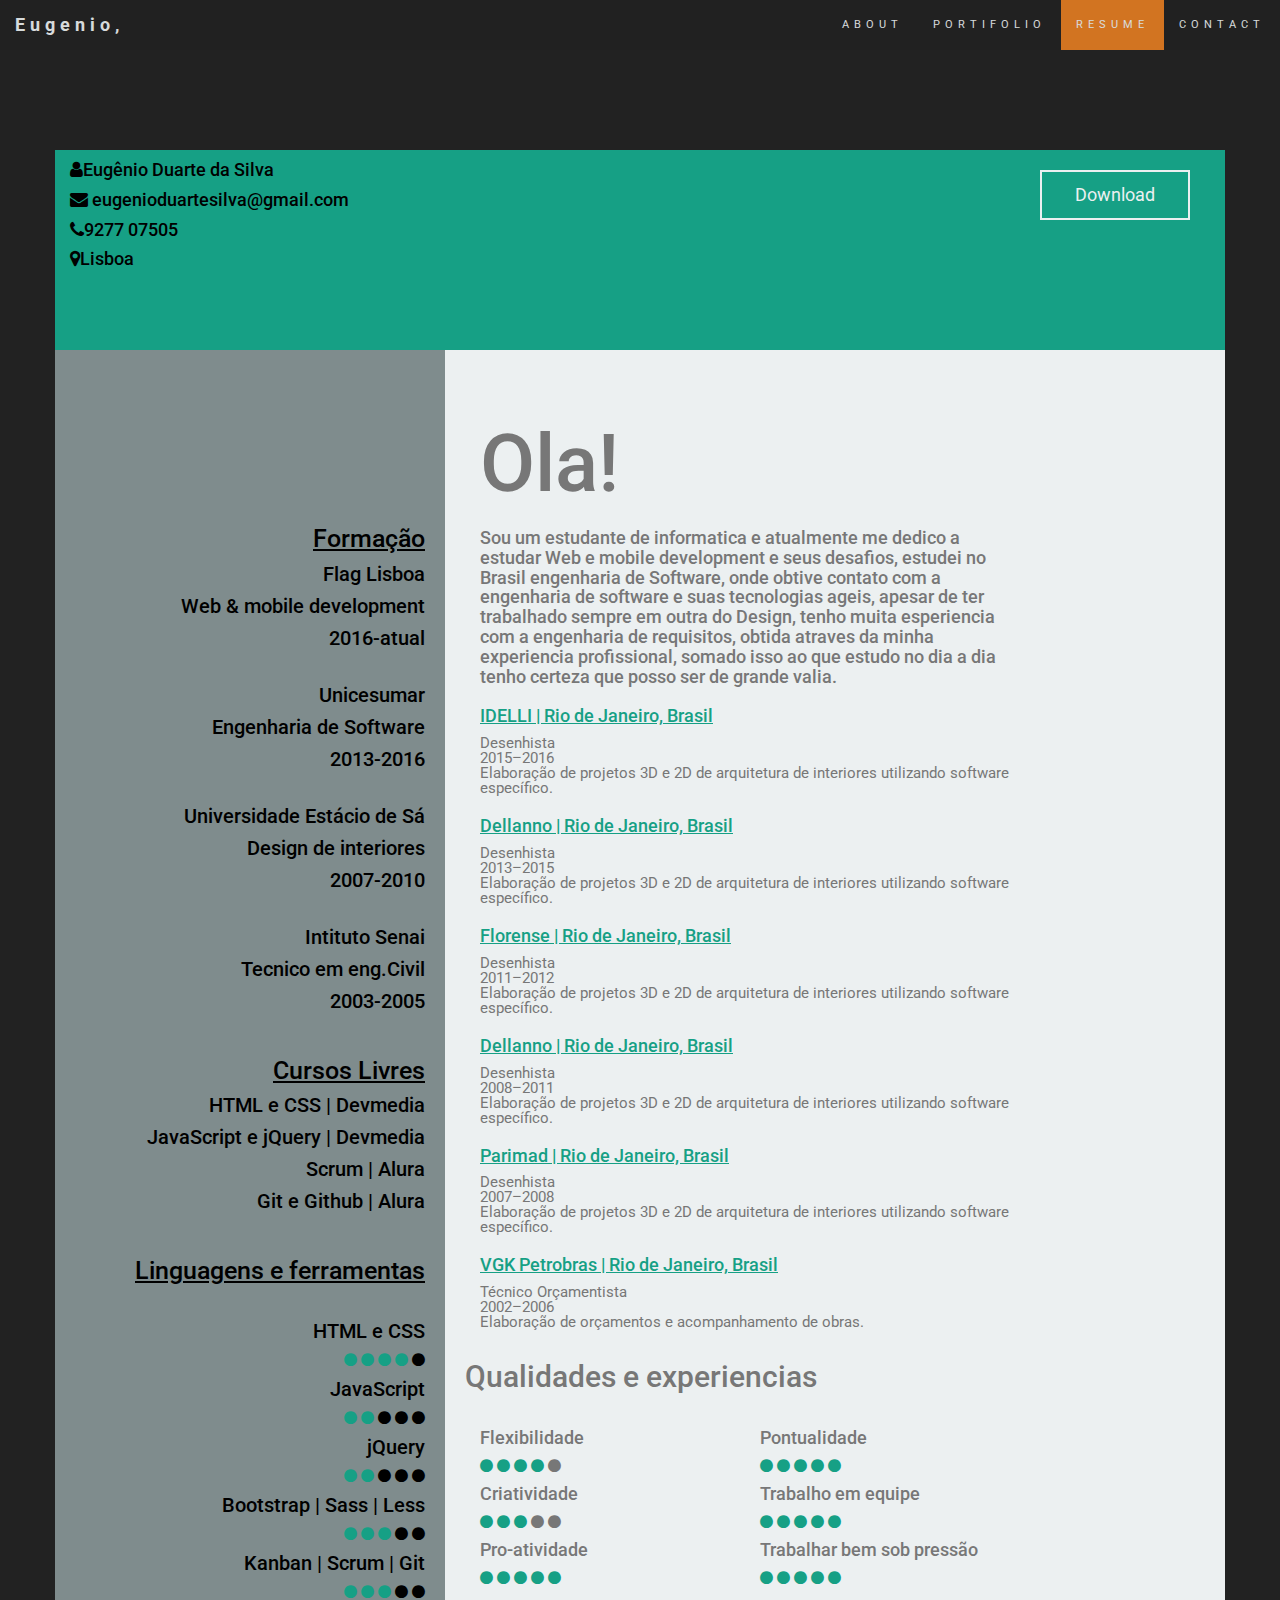
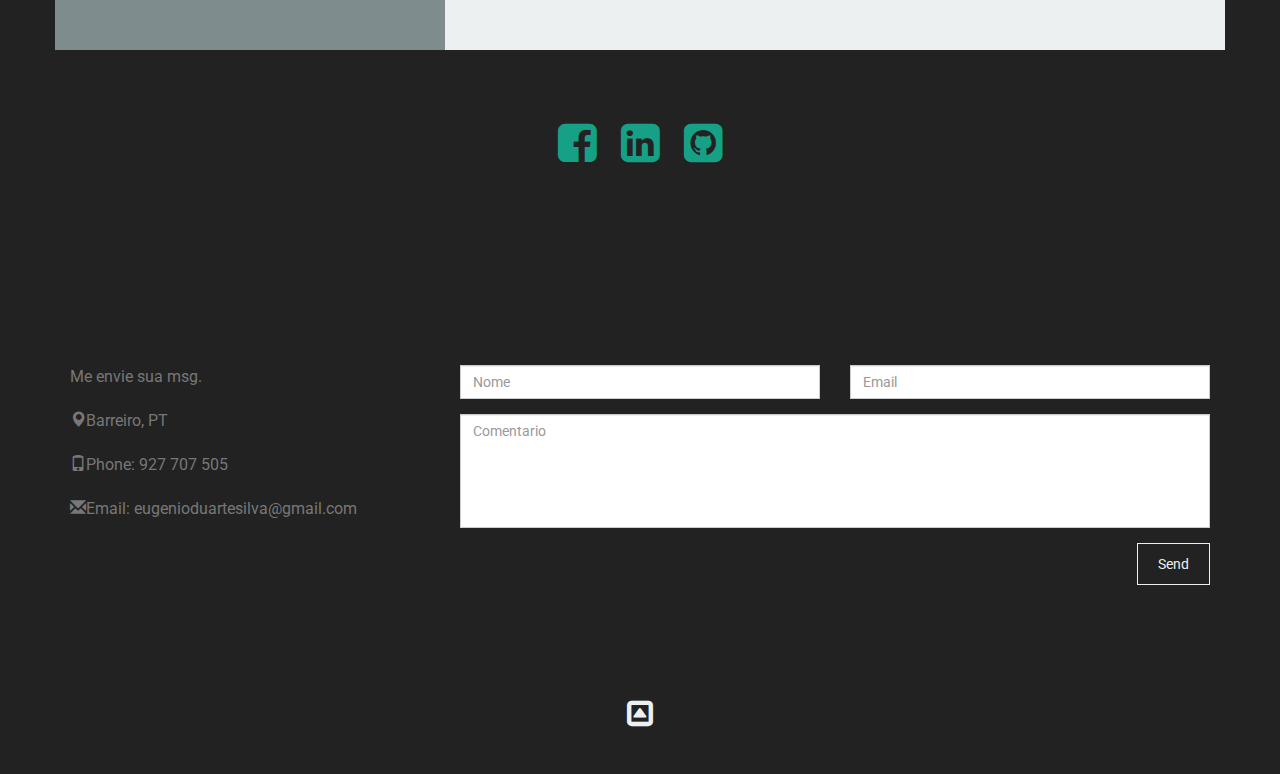
==== resume.html @ 7ef0c40e "Primeiro Commit" ====
<!DOCTYPE html>
<html lang="en">
<head>
  <title>Eugênio | Front-end developer</title>
  <meta charset="utf-8">
  <!-- bootstrap -->
  <meta name="viewport" content="width=device-width, initial-scale=1">
  <link rel="stylesheet" href="https://maxcdn.bootstrapcdn.com/bootstrap/3.3.7/css/bootstrap.min.css">
  <script src="https://ajax.googleapis.com/ajax/libs/jquery/3.1.1/jquery.min.js"></script>
  <script src="https://maxcdn.bootstrapcdn.com/bootstrap/3.3.7/js/bootstrap.min.js"></script>
  <!-- cssprincipal -->
  <link rel="stylesheet" type="text/css" href="css/index.css"> 
  <!-- Glyphicons -->
  <link rel="stylesheet" type="text/css" href="https://maxcdn.bootstrapcdn.com/font-awesome/4.7.0/css/font-awesome.min.css">
  <!-- fonts -->
 <link href="https://fonts.googleapis.com/css?family=Roboto" rel="stylesheet">
</head>
                                                  <!-- inicio do body -->
<body id="myPage" data-spy="scroll" data-target=".navbar" data-offset="50">
                                                  <!-- inicio do nav -->
<nav class="navbar navbar-default navbar-fixed-top">
  <div class="container-fluid">
    <div class="navbar-header">
      <button type="button" class="navbar-toggle" data-toggle="collapse" data-target="#myNavbar">
        <span class="icon-bar"></span>
        <span class="icon-bar"></span>
        <span class="icon-bar"></span>                        
      </button>
      <a class="navbar-brand" href="index.html"><strong>Eugenio,</strong></a>
    </div>
    <div class="collapse navbar-collapse" id="myNavbar">
      <ul class="nav navbar-nav navbar-right">   
        <li><a href="index.html">ABOUT</a></li>
        <li><a href="index.html">PORTIFOLIO</a></li>
        <li><a href="#curriculum">RESUME</a></li>
        <li><a href="#contact">CONTACT</a></li>
      </ul>
    </div>
  </div>
</nav>
                                                              
<!-- inicio do resume --> 

<section class="container" id="curriculum"">
  <div>
<!-- cabeçalho --> 
     <div class="row">
        <div class="col-lg-6 center-block dados">
             <div class=" text-left">
               <h4><i class="fa fa-user" aria-hidden="true"></i>Eugênio Duarte da Silva</h4>
               <h4><i class="fa fa-envelope" aria-hidden="true"></i> eugenioduartesilva@gmail.com</h4>
               <h4><i class="fa fa-phone" aria-hidden="true"></i>9277 07505</h4>
               <h4><i class="fa fa-map-marker" aria-hidden="true"></i>Lisboa</h4>
             </div>
       </div>
       <!-- BTN -->
       <div class="col-lg-6 center-block dados">
           <div class=" text-right">
              <button type="button" class="btn btn-success btn-lg" data-toggle="modal" data-target="#myModal">Download</button>
              <!-- Modal -->
              <div class="modal fade" id="myModal" role="dialog">
                <div class="modal-dialog">
                <!-- Modal content-->
                  <div class="modal-content">
                    <div class="modal-header">
                      <button type="button" class="close" data-dismiss="modal">&times;</button>
                      <h4 class="modal-title"></h4>
                    </div>
                    <div class="modal-body text-center">
                    <h1>Muito Obrigado</h1>
                    </div>
                    <div class="modal-footer">
                    <button type="button" class="btn btn-success" data-dismiss="modal">Close</button>
                    </div>
                  </div>
                </div>
              </div>
           </div>
      </div>
    </div>

<!-- educação --> 

    <div class="row">
        <div class="col-lg-4  text-right formação">
          <div class="formaçãoInterno">
            <div>
              <h2>Formação</h2>
                <ul>
                  <li><h4>Flag Lisboa</h4>
                  <li><h4>Web &amp; mobile development</h4>
                  <li><h4>2016-atual</h4>
                </ul>    
              </div>
              <br>
              <div>
                <ul>
                  <li><h4>Unicesumar</h4>
                  <li><h4>Engenharia de Software</h4>
                  <li><h4>2013-2016</h4>
                </ul>    
              </div>
              <br>
               <div>
                <ul>
                  <li><h4>Universidade Estácio de Sá</h4>
                  <li><h4>Design de interiores</h4>
                  <li><h4>2007-2010</h4>
                </ul>    
              </div>
              <br>
               <div>
                <ul>
                  <li><h4>Intituto Senai</h4>
                  <li><h4>Tecnico em eng.Civil</h4>
                  <li><h4>2003-2005</h4>
                </ul>    
              </div>
            <!-- Cursos --> 
            <br>
            <ul>
              <li><h2>Cursos Livres</h2>
              <li><h4>HTML e CSS | Devmedia</h4>
              <li><h4>JavaScript e jQuery | Devmedia</h4>
              <li><h4>Scrum | Alura</h4>
              <li><h4>Git e Github | Alura</h4>
            </ul>
            <br>
            <div>
              <ul>
                <h2>Linguagens e ferramentas</h2>
                <br>
                <li><h4>HTML e CSS</h4></li>
                  <div class="icons">
                    <i class="fa fa-circle green" aria-hidden="true"></i>
                    <i class="fa fa-circle green" aria-hidden="true"></i>
                    <i class="fa fa-circle green" aria-hidden="true"></i>
                    <i class="fa fa-circle green" aria-hidden="true"></i>
                    <i class="fa fa-circle greenIcon" aria-hidden="true"></i>
                  </div>
                <li><h4>JavaScript</h4></li>
                <div class="icons">
                    <i class="fa fa-circle green" aria-hidden="true"></i>
                    <i class="fa fa-circle green" aria-hidden="true"></i>
                    <i class="fa fa-circle" aria-hidden="true"></i>
                    <i class="fa fa-circle" aria-hidden="true"></i>
                    <i class="fa fa-circle" aria-hidden="true"></i>
                  </div>
                <li><h4>jQuery</h4></li>
                <div class="icons">
                    <i class="fa fa-circle green" aria-hidden="true"></i>
                    <i class="fa fa-circle green" aria-hidden="true"></i>
                    <i class="fa fa-circle" aria-hidden="true"></i>
                    <i class="fa fa-circle" aria-hidden="true"></i>
                    <i class="fa fa-circle" aria-hidden="true"></i>
                  </div>
                <li><h4>Bootstrap | Sass | Less</h4></li>
                <div class="icons">
                    <i class="fa fa-circle green" aria-hidden="true"></i>
                    <i class="fa fa-circle green" aria-hidden="true"></i>
                    <i class="fa fa-circle green" aria-hidden="true"></i>
                    <i class="fa fa-circle" aria-hidden="true"></i>
                    <i class="fa fa-circle" aria-hidden="true"></i>
                  </div>
                <li><h4>Kanban | Scrum | Git</h4></li>
                <div class="icons">
                    <i class="fa fa-circle green" aria-hidden="true"></i>
                    <i class="fa fa-circle green" aria-hidden="true"></i>
                    <i class="fa fa-circle green" aria-hidden="true"></i>
                    <i class="fa fa-circle" aria-hidden="true"></i>
                    <i class="fa fa-circle" aria-hidden="true"></i>
                  </div>
              </ul>
            </div>
          </div>
        </div>

<!-- experiencia profissional--> 

        <div class="col-lg-8 text-left empresa">
          <div class="empresaInterna">
            <div>
              <h1>Ola!<h1>
              <h4>
               Sou um estudante de informatica e atualmente me dedico a estudar Web e mobile development e seus desafios, estudei no Brasil engenharia de Software, onde obtive contato com a engenharia de software e suas tecnologias ageis, apesar de ter trabalhado sempre em outra do Design, tenho muita esperiencia com a engenharia de requisitos, obtida atraves da minha experiencia profissional, somado isso ao que estudo no dia a dia tenho certeza que posso ser de grande valia.
              </h4>
            </div>

            <div class="exp">
              <ul>
                <li><h4><a href="http://www.idelli.com.br/" target="blank">IDELLI | Rio de Janeiro, Brasil</a></h4>
                <li class="curso">Desenhista</li>
                <li class="date">2015–2016</li>
                <li class="curso">Elaboração de projetos 3D e 2D de arquitetura de interiores utilizando software específico.</li>
              </ul>
              <ul>
                <li><h4><a href="http://www.dellanno.com.br/" target="blank">Dellanno | Rio de Janeiro, Brasil</a></h4>
                <li class="curso">Desenhista</li>
                <li class="date">2013–2015</li>
                <li class="curso">Elaboração de projetos 3D e 2D de arquitetura de interiores utilizando software específico.</li>
              </ul>
              <ul>
                <li><h4><a href="http://www.florense.com.br/" target="blank">Florense | Rio de Janeiro, Brasil</a></h4>
                <li class="curso">Desenhista</li>
                <li class="date">2011–2012</li>
                <li class="curso">Elaboração de projetos 3D e 2D de arquitetura de interiores utilizando software específico.</li>
              </ul>
              <ul>
                <li><h4><a href="http://www.dellanno.com.br/" target="blank">Dellanno | Rio de Janeiro, Brasil</a></h4>
                <li class="curso">Desenhista</li>
                <li class="date">2008–2011</li>
                <li class="curso">Elaboração de projetos 3D e 2D de arquitetura de interiores utilizando software específico.</li>
              </ul>
              <ul>
                <li><h4><a href="#" target="blank">Parimad | Rio de Janeiro, Brasil</a></h4>
                <li class="curso">Desenhista</li>
                <li class="date">2007–2008</li>
                <li class="curso">Elaboração de projetos 3D e 2D de arquitetura de interiores utilizando software específico.</li>
              </ul>
               <ul>
                <li><h4><a href="http://www.vgk.com.br/" target="blank">VGK Petrobras | Rio de Janeiro, Brasil</a></h4>
                <li class="curso">Técnico Orçamentista</li>
                <li class="date">2002–2006</li>
                <li>Elaboração de orçamentos e acompanhamento de obras.</li>
              </ul>
            </div>
            <div class="row">
              <ul>
                <li><h2>Qualidades e experiencias</h2></li>
                <br>
                <div class="col-lg-6">
                  <li><h4>Flexibilidade</h4></li>
                  <div class="icons">
                      <i class="fa fa-circle green" aria-hidden="true"></i>
                      <i class="fa fa-circle green" aria-hidden="true"></i>
                      <i class="fa fa-circle green" aria-hidden="true"></i>
                      <i class="fa fa-circle green" aria-hidden="true"></i>
                      <i class="fa fa-circle" aria-hidden="true"></i>
                    </div>
                  <li><h4>Criatividade</h4></li>
                  <div class="icons">
                      <i class="fa fa-circle green" aria-hidden="true"></i>
                      <i class="fa fa-circle green" aria-hidden="true"></i>
                      <i class="fa fa-circle green" aria-hidden="true"></i>
                      <i class="fa fa-circle" aria-hidden="true"></i>
                      <i class="fa fa-circle" aria-hidden="true"></i>
                    </div>
                  <li><h4>Pro-atividade</h4></li>
                  <div class="icons">
                      <i class="fa fa-circle green" aria-hidden="true"></i>
                      <i class="fa fa-circle green" aria-hidden="true"></i>
                      <i class="fa fa-circle green" aria-hidden="true"></i>
                      <i class="fa fa-circle green" aria-hidden="true"></i>
                      <i class="fa fa-circle green" aria-hidden="true"></i>
                    </div>
                </div>
                <div class="col-lg-6">
                  <li><h4>Pontualidade</h4></li>
                  <div class="icons">
                      <i class="fa fa-circle green" aria-hidden="true"></i>
                      <i class="fa fa-circle green" aria-hidden="true"></i>
                      <i class="fa fa-circle green" aria-hidden="true"></i>
                      <i class="fa fa-circle green" aria-hidden="true"></i>
                      <i class="fa fa-circle green" aria-hidden="true"></i>
                    </div>
                  <li><h4>Trabalho em equipe</h4></li>
                  <div class="icons">
                      <i class="fa fa-circle green" aria-hidden="true"></i>
                      <i class="fa fa-circle green" aria-hidden="true"></i>
                      <i class="fa fa-circle green" aria-hidden="true"></i>
                      <i class="fa fa-circle green" aria-hidden="true"></i>
                      <i class="fa fa-circle green" aria-hidden="true"></i>
                    </div>
                  <li><h4>Trabalhar bem sob pressão</h4></li>
                  <div class="icons">
                      <i class="fa fa-circle green" aria-hidden="true"></i>
                      <i class="fa fa-circle green" aria-hidden="true"></i>
                      <i class="fa fa-circle green" aria-hidden="true"></i>
                      <i class="fa fa-circle green" aria-hidden="true"></i>
                      <i class="fa fa-circle green" aria-hidden="true"></i>
                    </div>
                </div>
              </ul>
            </div>
          </div>
        </div>   
</section>
<!-- botões sociais --> 
        <div class="container-fluid text-center">
          <div class="socialBtnResume">
            <a href="https://www.facebook.com/eugenio.d.dasilva"><i class="fa fa-facebook-square fa-3x" aria-hidden="true"></i></a>
            <a href="https://www.linkedin.com/in/eug%C3%AAnio-duarte-86737b53?trk=nav_responsive_tab_profile"><i class="fa fa-linkedin-square fa-3x" aria-hidden="true"></i></a>
            <a href="https://github.com/eugenioduarte"><i class="fa fa-github-square fa-3x" aria-hidden="true"></i></a>
          </div>
        </div>

<!-- Contactos -->
<div id="contact" class="container">
  <div class="row">
    <div class="col-md-4">
      <p>Me envie sua msg.</p>
      <p><span class="glyphicon glyphicon-map-marker"></span>Barreiro, PT</p>
      <p><span class="glyphicon glyphicon-phone"></span>Phone: 927 707 505</p>
      <p><span class="glyphicon glyphicon-envelope"></span>Email: eugenioduartesilva@gmail.com</p>
    </div>
    <div class="col-md-8">
      <div class="row">
        <div class="col-sm-6 form-group">
          <input class="form-control" id="name" name="name" placeholder="Nome" type="text" required>
        </div>
        <div class="col-sm-6 form-group">
          <input class="form-control" id="email" name="email" placeholder="Email" type="email" required>
        </div>
      </div>
      <textarea class="form-control" id="comments" name="comments" placeholder="Comentario" rows="5"></textarea>
      <br>
      <div class="row">
        <div class="col-md-12 form-group">
          <button class="btn pull-right" type="submit">Send</button>
        </div>
      </div>
    </div>
  </div>
  <br>
</div>
                                             <!-- Footer -->
<footer class="text-center">
  <a class="up-arrow" href="#myPage" data-toggle="tooltip" title="PARA CIMA E AVANTE">
    <span class="glyphicon"><i class="fa fa-caret-square-o-up fa-2x" aria-hidden="true"></i></span>
  </a><br><br>
</footer>
                                             <!-- navbar e nav -->
<script>
$(document).ready(function(){
  // Add smooth scrolling to all links in navbar + footer link
  $(".navbar a, footer a[href='#myPage']").on('click', function(event) {
    // Make sure this.hash has a value before overriding default behavior
    if (this.hash !== "") {
      // Prevent default anchor click behavior
      event.preventDefault();

      // Store hash
      var hash = this.hash;

      // Using jQuery's animate() method to add smooth page scroll
      // The optional number (900) specifies the number of milliseconds it takes to scroll to the specified area
      $('html, body').animate({
        scrollTop: $(hash).offset().top
      }, 900, function(){
   
        // Add hash (#) to URL when done scrolling (default click behavior)
        window.location.hash = hash;
      });
    } // End if
  });
  
  $(window).scroll(function() {
    $(".slideanim").each(function(){
      var pos = $(this).offset().top;

      var winTop = $(window).scrollTop();
        if (pos < winTop + 500) {
          $(this).addClass("slide");
        }
    });
  });
})

</script>
</body>
</html>
---- css/index.css ----
body {
      font: 400 15px/1.0 Roboto, sans-serif;
      color: #777;
      margin: 0rem;
      min-height: 100vh;
      background-color: #222;
      height: 100%;
      width: 100%;
  } 
h1,
h2,
h3,
h4,
h5,
h6 {
  font-family: 'Roboto', sans-serif;
}
p {
  font-size: 16px;
  line-height: 1.5;
  margin-bottom: 20px;
}
.slideanim {visibility:hidden;}
  .slide {
      animation-name: slide;
      -webkit-animation-name: slide;
      animation-duration: 1s;
      -webkit-animation-duration: 1s;
      visibility: visible;
  }
  @keyframes slide {
    0% {
      opacity: 0;
      transform: translateY(70%);
    } 
    100% {
      opacity: 1;
      transform: translateY(0%);
    }
  }
  @-webkit-keyframes slide {
    0% {
      opacity: 0;
      -webkit-transform: translateY(70%);
    } 
    100% {
      opacity: 1;
      -webkit-transform: translateY(0%);
    }
  }
/* -------------------------------------------------------navbar*/
.navbar {
      font-family: 'Roboto', sans-serif;
      margin-bottom: 0;
      background-color: #222;
      border: 0;
      font-size: 11px !important;
      letter-spacing: 5px;
      opacity: 0.9;
  }
  .navbar li a, .navbar .navbar-brand { 
      color: #ecf0f1 !important;
  }
  .navbar-nav li a:hover {
      color: #e67e22 !important;
  }
  .navbar-nav li.active a {
      color: #ecf0f1 !important;
      background-color: #e67e22 !important;
  }
  .navbar-default .navbar-toggle {
      border-color: transparent;
  }
  .open .dropdown-toggle {
      color: #ecf0f1;
      background-color: #555 !important;
  }
  .dropdown-menu li a {
      color: #000 !important;
  }
  .dropdown-menu li a:hover {
      background-color: #e67e22 !important;
  }

  /* -------------------------------------------------------intro*/

  .myPage{
  display: table;
  width: 100%;
  height: auto;
  padding: 250px 0;
  text-align: center;
  -webkit-background-size: cover;
  -moz-background-size: cover;
  background-size: cover;
  -o-background-size: cover;
  }

 .hello{
    font-size: 70px;
    font-family: 'Roboto', sans-serif;
    color: #ecf0f1;
    padding-left: 20px;
  }
  #efect{
    position: relative;
    
  }
/* -------------------------------------------------------apresentação*/
.apresentacaoEnfa{
  font-family: 'Roboto', sans-serif;
  font-size: 35px;
}
  #sobre{
    background-color:#222;
    padding-top: 10px;
    padding-bottom: 20px;
    font-family: 'Roboto', sans-serif;
    word-spacing: 5px;
  }
  .about{
      padding-top: 50px;
      padding-bottom: 10px;
    }

  .socialBtn a{
    display: inline-block;
    text-decoration: none;
    color: #ecf0f1;
    padding: 20px 10px 0px 10px;
  }

  .socialBtn a:hover{
    text-decoration: none;
    color: #e67e22;
  }

  .apresentacao{
    font-size: 20px;
    line-height: 100%;
    word-spacing: 
  }
  
/* -------------------------------------------------------projectos*/
img{
  width: 600px;
  height: 300px;
  overflow: hidden;
}
#portfolio{
  padding-top: 50px;
  background-color: #222;
}

.portfolio-box {
  position: relative;
  display: block;
  max-width: 650px;
  margin: 0 auto;
}
.portfolio-box .portfolio-box-caption {
  color: #ecf0f1;
  opacity: 0;
  display: block;
  background:rgba(230, 126, 34,0.8);
  position: absolute;
  bottom: 0;
  text-align: center;
  width: 100%;
  height: 100%;
  -webkit-transition: all 0.35s;
  -moz-transition: all 0.35s;
  transition: all 0.35s;
}
.portfolio-box .portfolio-box-caption .portfolio-box-caption-content {
  width: 100%;
  text-align: center;
  position: absolute;
  top: 50%;
  transform: translateY(-50%);
}
.portfolio-box .portfolio-box-caption .portfolio-box-caption-content .project-category,
.portfolio-box .portfolio-box-caption .portfolio-box-caption-content .project-name {
  font-family: 'Open Sans', 'Helvetica Neue', Arial, sans-serif;
  padding: 0 15px;
}
.portfolio-box .portfolio-box-caption .portfolio-box-caption-content .project-category {
  text-transform: uppercase;
  font-weight: 600;
  font-size: 14px;
}
.portfolio-box .portfolio-box-caption .portfolio-box-caption-content .project-name {
  font-size: 18px;
}
.portfolio-box:hover .portfolio-box-caption {
  opacity: 1;
}
.portfolio-box:focus {
  outline: none;
}
@media (min-width: 768px) {
  .portfolio-box .portfolio-box-caption .portfolio-box-caption-content .project-category {
    font-size: 16px;
  }
  .portfolio-box .portfolio-box-caption .portfolio-box-caption-content .project-name {
    font-size: 22px;
  }
}
.call-to-action h2 {
  margin: 0 auto 20px;
}
.text-primary {
  color: #e67e22;
}
.no-gutter > [class*='col-'] {
  padding-right: 0;
  padding-left: 0;
}

  /* -------------------------------------------------------map /contacto*/
 .container {
      padding-top: 150px;
      padding-bottom: 50px;
  }
  
 .thumbnail {
      padding: 0 0 15px 0;
      border: none;
      border-radius: 0;
  }
  .thumbnail p {
      margin-top: 15px;
      color: #555;
  }
  .btn {
      padding: 10px 20px;
      background-color: #222;
      border-color: #ecf0f1;
      color: #ecf0f1;
      border-radius: 0;
      transition: .2s;
  }
  .btn:hover, .btn:focus {
      border: 1px solid #333;
      background-color: #e67e22;
      color: #000;
  }

  .nav-tabs li a {
      color: #777;
  }
  #googleMap {
      width: 100%;
      height: 400px;
      -webkit-filter: grayscale(100%);
      filter: grayscale(100%);
  } 
  /* -------------------------------------------------------efeito*/
  #canvas{
  position: absolute;
  display: block;
  top: 0;
  left: 0;
  z-index: -1;
  padding-bottom: 50px;
  }
  /* -------------------------------------------------------footer*/
 footer {
      color: #ecf0f1;
      padding: 32px;
  }
  footer a {
      color: #ecf0f1;
      width: 50px;
  }
  footer a:hover {
      color: #e67e22;
      text-decoration: none;
  }  
  .form-control {
      border-radius: 0;
  }
  textarea {
      resize: none;
  }



/* -------------------------------------------------Pag. do resume*/   
/* ------------------------------------------------- cabeçalho*/
.dados {
    background-color: rgba(22, 160, 133,1.0);
    width: 585px;
    height: 200px;
    color: black;
    font-family: 'Roboto', sans-serif;
}
.btn-success{
  background-color: #16a085;
  margin-top: 20px;
  margin-right: 20px;
  border: solid 2px rgba(236, 240, 241,1.0);
  color: rgba(236, 240, 241,1.0);
  width: 150px;
  height: 50px;
}
.btn-success:hover{
  background-color: rgba(236, 240, 241,1.0);
  border: solid 2px rgba(236, 240, 241,1.0);
  color: #16a085;
}
/* -------------------------------------------------Pag. da formação*/
  ul{
    display: block;
    list-style-type: none;
    padding: 0;
  }
  .formação{
    background-color: rgba(127, 140, 141,1.0);
    color: black;
    height: 1300px;
  }
  .formaçãoInterno{
    padding-top: 155px;
    padding-right: 5px;
    padding-bottom: 50px;
  }
  .formaçãoInterno h4{
    font-size: 20px;
    padding-bottom: 0px;
  }
  .formação h2{
    font-size: 25px;
    padding-bottom: 0px;
    text-decoration: underline;
  }
/* -------------------------------------------------Pag. da experiencia*/
  .empresa{
    background-color: rgba(236, 240, 241,1.0);
    height: 1300px;
  }
  .empresaInterna h1{
    font-size: 80px;
  }
  .empresaInterna{
    padding: 50px 200px 20px 20px;
  }
  .socialBtnResume{
    margin: 0 auto;
  }
  .socialBtnResume a{
    display: inline-block;
    text-decoration: none;
    color: #16a085;
    padding: 20px 10px 50px 10px;
  }
  .socialBtnResume a:hover{
    text-decoration: none;
    color: #e67e22;
  }

  .exp li h4{
    padding-top: 10px;
  }
  .exp a{
    color: #16a085;
    text-decoration: underline;
  }
  .icons i{
    color: #black;
  }
  .green{ 
    color: #16a085;
  }
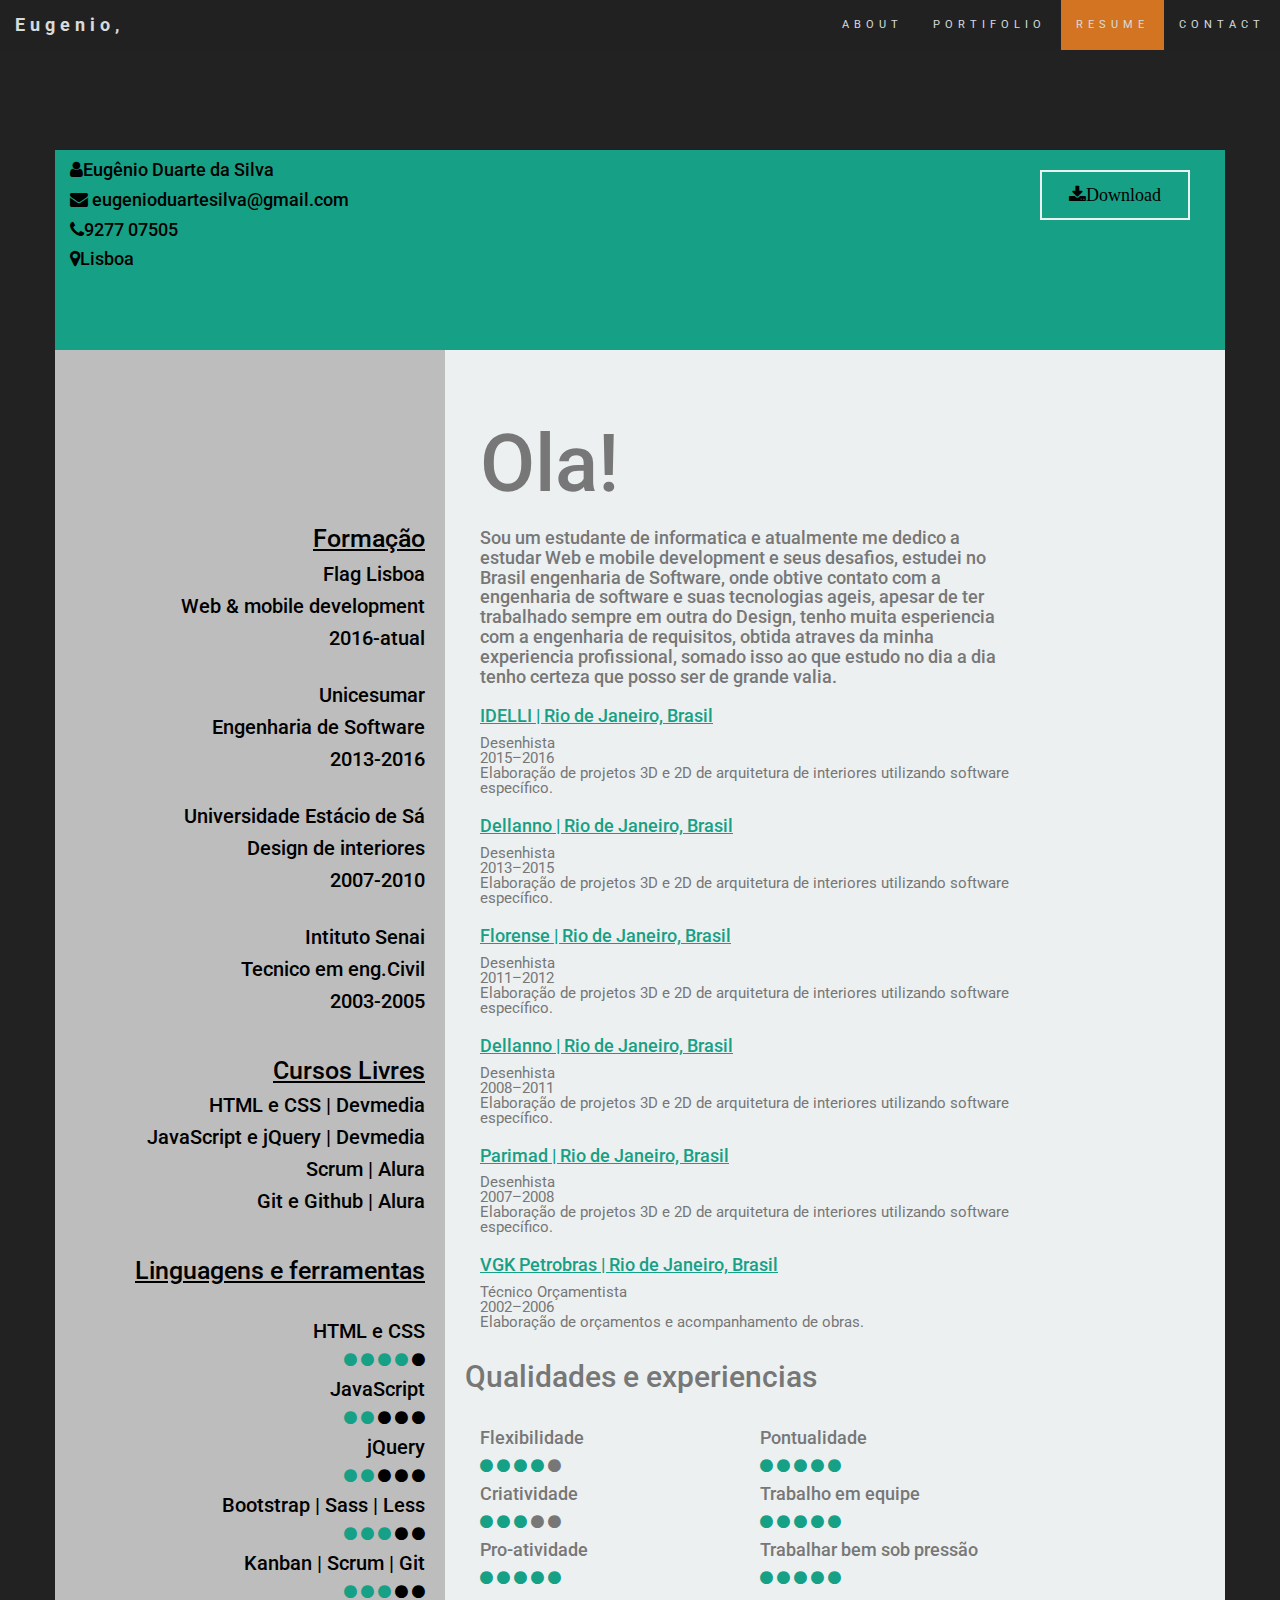
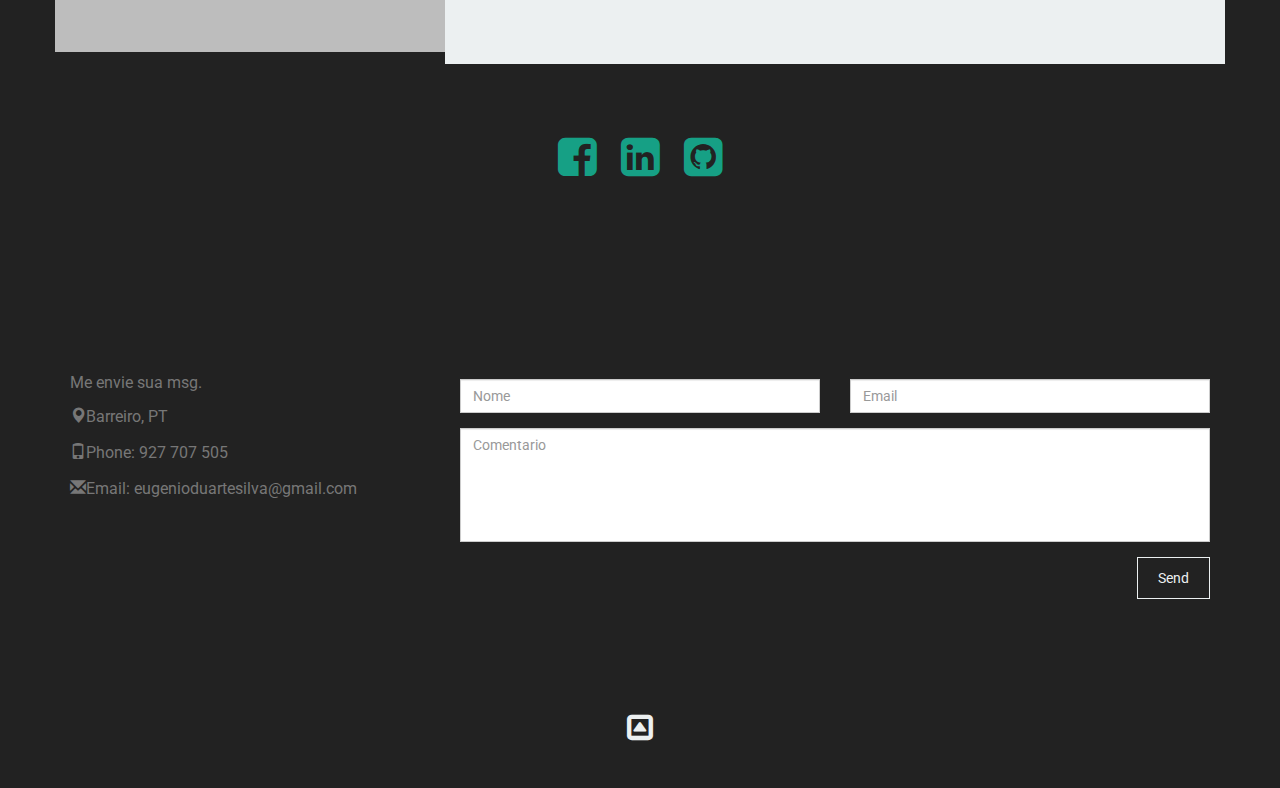
==== commit 1943ca5a: "Ajuste" ====
--- a/resume.html
+++ b/resume.html
@@ -56,7 +56,7 @@
        <!-- BTN -->
        <div class="col-lg-6 center-block dados">
            <div class=" text-right">
-              <button type="button" class="btn btn-success btn-lg" data-toggle="modal" data-target="#myModal">Download</button>
+              <button type="button" class="btn btn-success btn-lg" data-toggle="modal" data-target="#myModal"><a href=""><i class="fa fa-download" aria-hidden="true">Download</i></a></button>
               <!-- Modal -->
               <div class="modal fade" id="myModal" role="dialog">
                 <div class="modal-dialog">
--- a/css/index.css
+++ b/css/index.css
@@ -17,7 +17,7 @@
 }
 p {
   font-size: 16px;
-  line-height: 1.5;
+  line-height: .5;
   margin-bottom: 20px;
 }
 .slideanim {visibility:hidden;}
@@ -49,6 +49,9 @@
     }
   }
 /* -------------------------------------------------------navbar*/
+#navbar{
+  position: relative;
+}
 .navbar {
       font-family: 'Roboto', sans-serif;
       margin-bottom: 0;
@@ -88,7 +91,7 @@
   display: table;
   width: 100%;
   height: auto;
-  padding: 250px 0;
+  padding: 200px 0;
   text-align: center;
   -webkit-background-size: cover;
   -moz-background-size: cover;
@@ -102,15 +105,16 @@
     color: #ecf0f1;
     padding-left: 20px;
   }
-  #efect{
+  #efectUm, #efectDois, #efectTres{
     position: relative;
-    
-  }
+  }
+ 
 /* -------------------------------------------------------apresentação*/
 .apresentacaoEnfa{
   font-family: 'Roboto', sans-serif;
   font-size: 35px;
-}
+  padding-bottom: 20px;
+  }
   #sobre{
     background-color:#222;
     padding-top: 10px;
@@ -121,7 +125,7 @@
   .about{
       padding-top: 50px;
       padding-bottom: 10px;
-    }
+  }
 
   .socialBtn a{
     display: inline-block;
@@ -138,7 +142,6 @@
   .apresentacao{
     font-size: 20px;
     line-height: 100%;
-    word-spacing: 
   }
   
 /* -------------------------------------------------------projectos*/
@@ -217,158 +220,158 @@
   padding-left: 0;
 }
 
-  /* -------------------------------------------------------map /contacto*/
- .container {
+/* -------------------------------------------------------map /contacto*/
+.container {
       padding-top: 150px;
       padding-bottom: 50px;
-  }
+}
   
- .thumbnail {
-      padding: 0 0 15px 0;
-      border: none;
-      border-radius: 0;
-  }
-  .thumbnail p {
-      margin-top: 15px;
-      color: #555;
-  }
-  .btn {
-      padding: 10px 20px;
-      background-color: #222;
-      border-color: #ecf0f1;
-      color: #ecf0f1;
-      border-radius: 0;
-      transition: .2s;
-  }
-  .btn:hover, .btn:focus {
-      border: 1px solid #333;
-      background-color: #e67e22;
-      color: #000;
-  }
-
-  .nav-tabs li a {
-      color: #777;
-  }
-  #googleMap {
-      width: 100%;
-      height: 400px;
-      -webkit-filter: grayscale(100%);
-      filter: grayscale(100%);
-  } 
-  /* -------------------------------------------------------efeito*/
-  #canvas{
-  position: absolute;
-  display: block;
-  top: 0;
-  left: 0;
-  z-index: -1;
-  padding-bottom: 50px;
-  }
-  /* -------------------------------------------------------footer*/
- footer {
-      color: #ecf0f1;
-      padding: 32px;
-  }
-  footer a {
-      color: #ecf0f1;
-      width: 50px;
-  }
-  footer a:hover {
-      color: #e67e22;
-      text-decoration: none;
-  }  
-  .form-control {
-      border-radius: 0;
-  }
-  textarea {
-      resize: none;
-  }
+.thumbnail {
+    padding: 0 0 15px 0;
+    border: none;
+    border-radius: 0;
+}
+.thumbnail p {
+    margin-top: 15px;
+    color: #555;
+}
+.btn {
+    padding: 10px 20px;
+    background-color: #222;
+    border-color: #ecf0f1;
+    color: #ecf0f1;
+    border-radius: 0;
+    transition: .2s;
+}
+.btn:hover, .btn:focus {
+    border: 1px solid #333;
+    background-color: #e67e22;
+    color: #000;
+}
+
+.nav-tabs li a {
+    color: #777;
+}
+#googleMap {
+    width: 100%;
+    height: 400px;
+    -webkit-filter: grayscale(100%);
+    filter: grayscale(100%);
+} 
+/* -------------------------------------------------------efeito*/
+#canvas{
+position: absolute;
+display: block;
+top: 0;
+left: 0;
+z-index: -1;
+padding-bottom: 50px;
+}
+/* -------------------------------------------------------footer*/
+footer {
+    color: #ecf0f1;
+    padding: 32px;
+}
+footer a {
+    color: #ecf0f1;
+    width: 50px;
+}
+footer a:hover {
+    color: #e67e22;
+    text-decoration: none;
+}  
+.form-control {
+    border-radius: 0;
+}
+textarea {
+    resize: none;
+}
 
 
 
 /* -------------------------------------------------Pag. do resume*/   
 /* ------------------------------------------------- cabeçalho*/
 .dados {
-    background-color: rgba(22, 160, 133,1.0);
-    width: 585px;
-    height: 200px;
-    color: black;
-    font-family: 'Roboto', sans-serif;
+  background-color: rgba(22, 160, 133,1.0);
+  width: 585px;
+  height: 200px;
+  color: black;
+  font-family: 'Roboto', sans-serif;
 }
 .btn-success{
-  background-color: #16a085;
-  margin-top: 20px;
-  margin-right: 20px;
-  border: solid 2px rgba(236, 240, 241,1.0);
-  color: rgba(236, 240, 241,1.0);
-  width: 150px;
-  height: 50px;
+background-color: #16a085;
+margin-top: 20px;
+margin-right: 20px;
+border: solid 2px rgba(236, 240, 241,1.0);
+color: rgba(236, 240, 241,1.0);
+width: 150px;
+height: 50px;
 }
 .btn-success:hover{
+background-color: rgba(236, 240, 241,1.0);
+border: solid 2px rgba(236, 240, 241,1.0);
+color: #16a085;
+}
+/* -------------------------------------------------Pag. da formação*/
+ul{
+  display: block;
+  list-style-type: none;
+  padding: 0;
+}
+.formação{
+  background-color: #BDBDBD;
+  color: black;
+}
+.formaçãoInterno{
+  padding-top: 155px;
+  padding-right: 5px;
+  padding-bottom: 42px;
+}
+.formaçãoInterno h4{
+  font-size: 20px;
+  padding-bottom: 0px;
+}
+.formação h2{
+  font-size: 25px;
+  padding-bottom: 0px;
+  text-decoration: underline;
+}
+/* -------------------------------------------------Pag. da experiencia*/
+.empresa{
   background-color: rgba(236, 240, 241,1.0);
-  border: solid 2px rgba(236, 240, 241,1.0);
+  padding-bottom: 58px;
+}
+.empresaInterna h1{
+  font-size: 80px;
+}
+.empresaInterna{
+  padding: 50px 200px 20px 20px;
+}
+.socialBtnResume{
+  margin: 0 auto;
+}
+.socialBtnResume a{
+  display: inline-block;
+  text-decoration: none;
   color: #16a085;
-}
-/* -------------------------------------------------Pag. da formação*/
-  ul{
-    display: block;
-    list-style-type: none;
-    padding: 0;
-  }
-  .formação{
-    background-color: rgba(127, 140, 141,1.0);
-    color: black;
-    height: 1300px;
-  }
-  .formaçãoInterno{
-    padding-top: 155px;
-    padding-right: 5px;
-    padding-bottom: 50px;
-  }
-  .formaçãoInterno h4{
-    font-size: 20px;
-    padding-bottom: 0px;
-  }
-  .formação h2{
-    font-size: 25px;
-    padding-bottom: 0px;
-    text-decoration: underline;
-  }
-/* -------------------------------------------------Pag. da experiencia*/
-  .empresa{
-    background-color: rgba(236, 240, 241,1.0);
-    height: 1300px;
-  }
-  .empresaInterna h1{
-    font-size: 80px;
-  }
-  .empresaInterna{
-    padding: 50px 200px 20px 20px;
-  }
-  .socialBtnResume{
-    margin: 0 auto;
-  }
-  .socialBtnResume a{
-    display: inline-block;
-    text-decoration: none;
-    color: #16a085;
-    padding: 20px 10px 50px 10px;
-  }
-  .socialBtnResume a:hover{
-    text-decoration: none;
-    color: #e67e22;
-  }
-
-  .exp li h4{
-    padding-top: 10px;
-  }
-  .exp a{
-    color: #16a085;
-    text-decoration: underline;
-  }
-  .icons i{
-    color: #black;
-  }
-  .green{ 
-    color: #16a085;
-  }
+  padding: 20px 10px 50px 10px;
+}
+.socialBtnResume a:hover{
+  text-decoration: none;
+  color: #e67e22;
+}
+
+.exp li h4{
+  padding-top: 10px;
+}
+.exp a{
+  color: #16a085;
+  text-decoration: underline;
+}
+
+.green{ 
+  color: #16a085;
+}
+.dados .fa{
+  color: black;
+}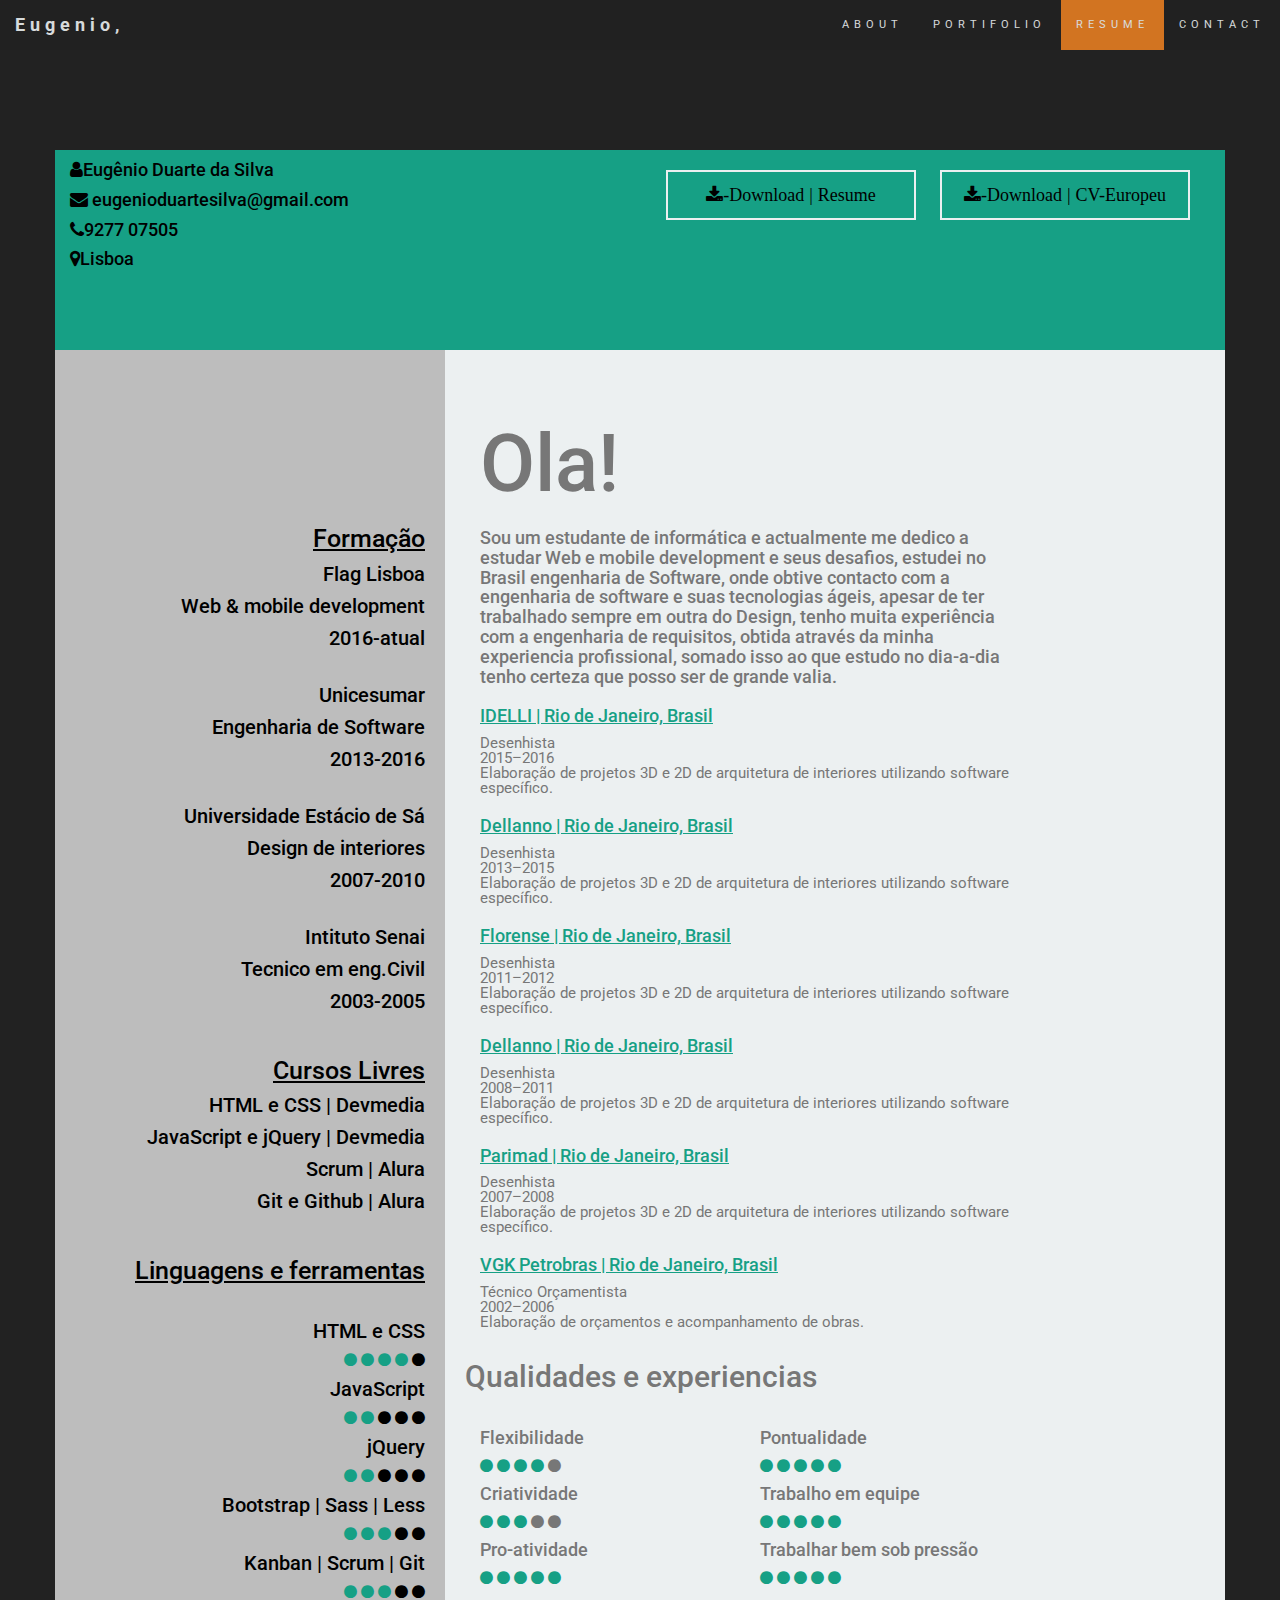
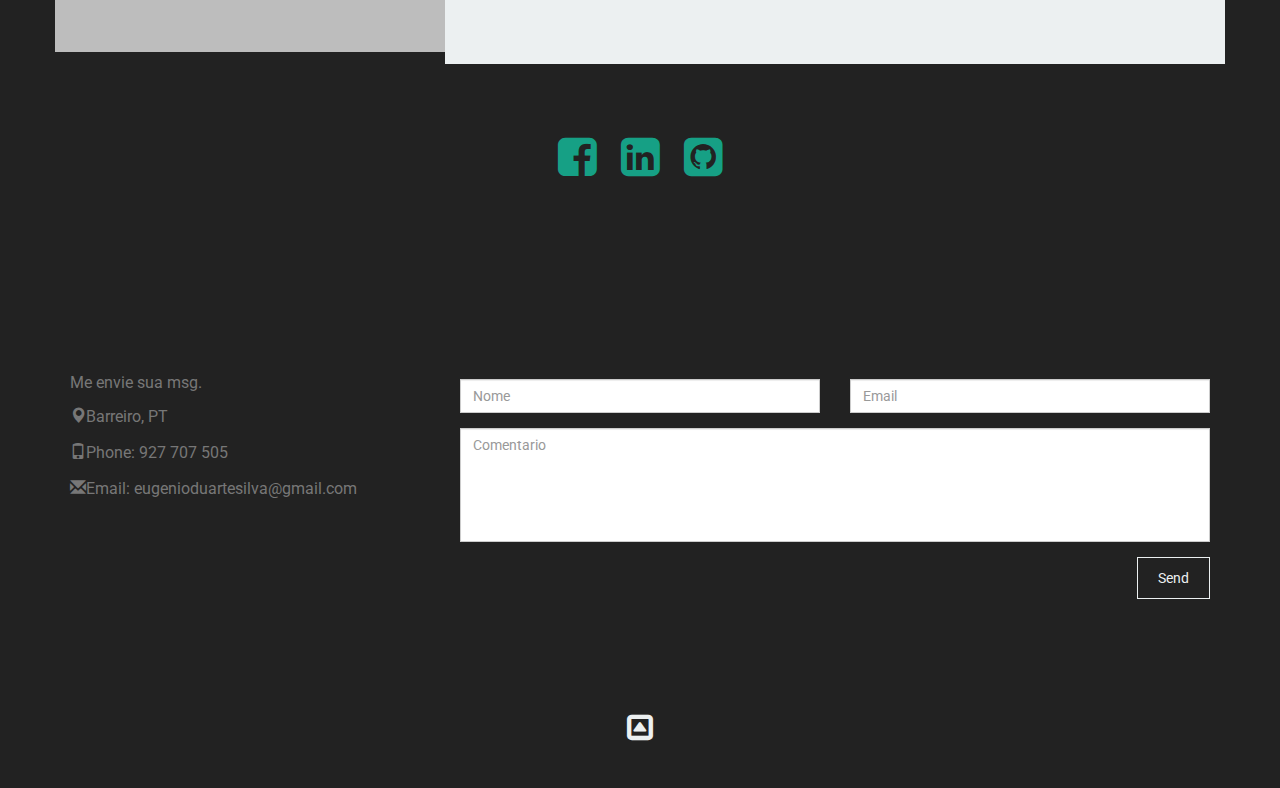
==== commit c16030c9: "Ajuste de sintaxe 01" ====
--- a/resume.html
+++ b/resume.html
@@ -56,7 +56,8 @@
        <!-- BTN -->
        <div class="col-lg-6 center-block dados">
            <div class=" text-right">
-              <button type="button" class="btn btn-success btn-lg" data-toggle="modal" data-target="#myModal"><a href=""><i class="fa fa-download" aria-hidden="true">Download</i></a></button>
+              <button type="button" class="btn btn-success btn-lg" data-toggle="modal" data-target="#myModal"><a href="cv/CV-EugênioDuarte.pdf"><i class="fa fa-download" aria-hidden="true">-Download | Resume</i></a></button>
+              <button type="button" class="btn btn-success btn-lg" data-toggle="modal" data-target="#myModal"><a href="cv/CV-EugênioDuarte.pdf"><i class="fa fa-download" aria-hidden="true">-Download | CV-Europeu</i></a></button>
               <!-- Modal -->
               <div class="modal fade" id="myModal" role="dialog">
                 <div class="modal-dialog">
@@ -182,7 +183,7 @@
             <div>
               <h1>Ola!<h1>
               <h4>
-               Sou um estudante de informatica e atualmente me dedico a estudar Web e mobile development e seus desafios, estudei no Brasil engenharia de Software, onde obtive contato com a engenharia de software e suas tecnologias ageis, apesar de ter trabalhado sempre em outra do Design, tenho muita esperiencia com a engenharia de requisitos, obtida atraves da minha experiencia profissional, somado isso ao que estudo no dia a dia tenho certeza que posso ser de grande valia.
+               Sou um estudante de informática e actualmente me dedico a estudar Web e mobile development e seus desafios, estudei no Brasil engenharia de Software, onde obtive contacto com a engenharia de software e suas tecnologias ágeis, apesar de ter trabalhado sempre em outra do Design, tenho muita experiência com a engenharia de requisitos, obtida através da minha experiencia profissional, somado isso ao que estudo no dia-a-dia tenho certeza que posso ser de grande valia.
               </h4>
             </div>
 
--- a/css/index.css
+++ b/css/index.css
@@ -304,7 +304,7 @@
 margin-right: 20px;
 border: solid 2px rgba(236, 240, 241,1.0);
 color: rgba(236, 240, 241,1.0);
-width: 150px;
+width: 250px;
 height: 50px;
 }
 .btn-success:hover{
